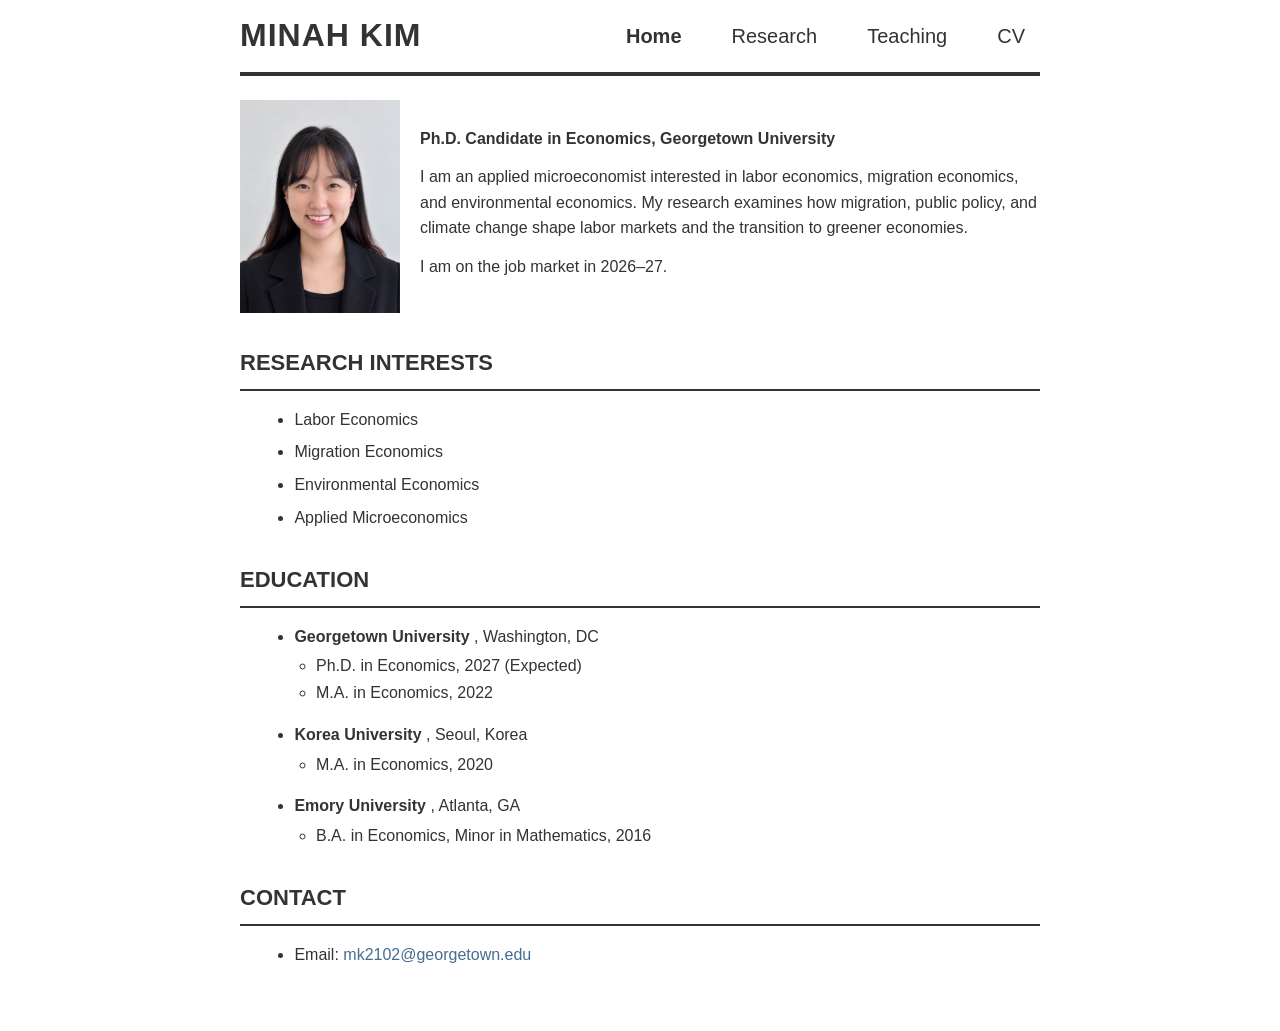
==== index.html @ 1e12db06 "Publish editable HTML/CSS academic website" ====
<!doctype html>
<html lang="en">
<head>
  <meta charset="utf-8">
  <meta name="viewport" content="width=device-width, initial-scale=1">
  <title>Minah Kim | Economist | Georgetown University</title>
  <meta name="description" content="Minah Kim is a Ph.D. candidate in Economics at Georgetown University, studying labor, migration, and environmental economics. On the 2026–27 job market.">
  <meta name="author" content="Minah Kim">
  <link rel="canonical" href="https://minahkim-econ.github.io/">
  <meta property="og:type" content="website">
  <meta property="og:site_name" content="Minah Kim">
  <meta property="og:title" content="Minah Kim | Economist | Georgetown University">
  <meta property="og:description" content="Minah Kim is a Ph.D. candidate in Economics at Georgetown University, studying labor, migration, and environmental economics. On the 2026–27 job market.">
  <meta property="og:url" content="https://minahkim-econ.github.io/">
  <meta property="og:image" content="https://minahkim-econ.github.io/profile.jpg">
  <meta property="og:image:alt" content="Minah Kim">
  <meta name="twitter:card" content="summary">
  <link rel="icon" href="favicon.svg" type="image/svg+xml">
  <link rel="stylesheet" href="style.css">
  <script type="application/ld+json">
{
  "@context": "https://schema.org",
  "@type": "Person",
  "@id": "https://minahkim-econ.github.io/#minah-kim",
  "name": "Minah Kim",
  "url": "https://minahkim-econ.github.io/",
  "image": "https://minahkim-econ.github.io/profile.jpg",
  "jobTitle": "Ph.D. Candidate in Economics",
  "affiliation": {
    "@type": "CollegeOrUniversity",
    "name": "Georgetown University"
  },
  "knowsAbout": [
    "Labor Economics",
    "Migration Economics",
    "Environmental Economics",
    "Applied Microeconomics"
  ]
}
  </script>
</head>
<body>
  <a class="skip-link" href="#content">Skip to main content</a>
  <!-- The same navigation is repeated in all four files for direct HTML editing. -->
  <header class="site-header">
    <div class="header-container">
      <h1 class="site-name"><a href="index.html">MINAH KIM</a></h1>
      <nav aria-label="Primary navigation">
        <ul>
          <li><a href="index.html" aria-current="page">Home</a></li>
          <li><a href="research.html">Research</a></li>
          <li><a href="teaching.html">Teaching</a></li>
          <li><a href="cv.html">CV</a></li>
        </ul>
      </nav>
    </div>
  </header>
  <!-- Edit this page’s content below. No JavaScript or iframe is used for text. -->
<main id="content" tabindex="-1">
 <section id="profile-section">
  <div id="profile-picture">
   <img alt="Minah Kim" decoding="async" height="600" src="profile.jpg" width="450"/>
  </div>
  <div id="research-statement">
   <p>
    <strong>
     Ph.D. Candidate in Economics, Georgetown University
    </strong>
   </p>
   <p>
    I am an applied microeconomist interested in labor economics, migration economics, and environmental economics. My research examines how migration, public policy, and climate change shape labor markets and the transition to greener economies.
   </p>
   <p>
    I am on the job market in 2026–27.
   </p>
  </div>
 </section>
 <section class="home-info-section">
  <h2>
   RESEARCH INTERESTS
  </h2>
  <div class="home-section-content">
   <ul class="home-bullet-list">
    <li>
     Labor Economics
    </li>
    <li>
     Migration Economics
    </li>
    <li>
     Environmental Economics
    </li>
    <li>
     Applied Microeconomics
    </li>
   </ul>
  </div>
 </section>
 <section class="home-info-section">
  <h2>
   EDUCATION
  </h2>
  <div class="home-section-content">
   <ul class="home-bullet-list education-list">
    <li>
     <strong>
      Georgetown University
     </strong>, Washington, DC
     <ul class="education-detail-list">
      <li>
       Ph.D. in Economics, 2027 (Expected)
      </li>
      <li>
       M.A. in Economics, 2022
      </li>
     </ul>
    </li>
    <li>
     <strong>
      Korea University
     </strong>, Seoul, Korea
     <ul class="education-detail-list">
      <li>
       M.A. in Economics, 2020
      </li>
     </ul>
    </li>
    <li>
     <strong>
      Emory University
     </strong>, Atlanta, GA
     <ul class="education-detail-list">
      <li>
       B.A. in Economics, Minor in Mathematics, 2016
      </li>
     </ul>
    </li>
   </ul>
  </div>
 </section>
 <section class="home-info-section">
  <h2>
   CONTACT
  </h2>
  <div class="home-section-content">
   <ul class="home-bullet-list">
    <li>
     Email:
     <a href="mailto:mk2102@georgetown.edu">
      mk2102@georgetown.edu
     </a>
    </li>
   </ul>
  </div>
 </section>
</main>

</body>
</html>
---- style.css ----
/* Shared design for Minah Kim's website. Edit this file to change appearance. */
:root {
  color-scheme: light;
  --text: #333;
  --heading-blue: #3b628c;
  --link-blue: #486b92;
  --page-width: 800px;
}

* { box-sizing: border-box; }
html { scroll-padding-top: 110px; }
body {
  margin: 0;
  background: #fff;
  color: var(--text);
  font-family: Lato, Arial, Helvetica, sans-serif;
  font-size: 16px;
  line-height: 1.6;
}
a { color: var(--link-blue); text-underline-offset: 3px; }
a:hover { text-decoration: underline; }
a:focus-visible { outline: 3px solid var(--text); outline-offset: 3px; }
img { display: block; max-width: 100%; height: auto; }
.sr-only {
  position: absolute;
  width: 1px;
  height: 1px;
  padding: 0;
  margin: -1px;
  overflow: hidden;
  clip-path: inset(50%);
  white-space: nowrap;
  border: 0;
}
.skip-link {
  position: fixed;
  z-index: 2000;
  top: 8px;
  left: 8px;
  padding: 8px 12px;
  background: white;
  transform: translateY(-200%);
}
.skip-link:focus { transform: translateY(0); }

/* Sticky positioning lets the mobile header grow without covering the content. */
.site-header {
  position: sticky;
  z-index: 1000;
  top: 0;
  background: #fff;
  font-family: "Trebuchet MS", Arial, sans-serif;
}
.header-container {
  display: flex;
  justify-content: space-between;
  align-items: center;
  width: min(var(--page-width), calc(100% - 32px));
  margin: 0 auto;
  padding: 10px 0;
  border-bottom: 4px solid var(--text);
}
.site-name {
  margin: 0;
  font-size: 32px;
  font-weight: 700;
  line-height: 1.6;
  letter-spacing: 1px;
}
.site-name a { color: inherit; text-decoration: none; }
nav ul {
  display: flex;
  gap: 20px;
  margin: 0;
  padding: 0;
  list-style: none;
}
nav a {
  display: inline-block;
  padding: 10px 15px;
  border-radius: 5px;
  color: var(--text);
  font-size: 20px;
  font-weight: 500;
  text-decoration: none;
}
nav a:hover { outline: 3px solid var(--text); text-decoration: none; }
nav a[aria-current="page"] { font-weight: 700; }

main {
  width: min(var(--page-width), calc(100% - 32px));
  margin: 24px auto 0;
  padding-bottom: 32px;
  overflow-wrap: break-word;
}
main:focus { outline: none; }
section { margin-bottom: 2rem; }
h2 {
  margin: 0 0 16px;
  padding-bottom: 8px;
  border-bottom: 2px solid var(--text);
  font-family: "Trebuchet MS", Arial, sans-serif;
  font-size: 22px;
  font-weight: 700;
}
h3 {
  margin: 0 0 .5em;
  color: var(--heading-blue);
  font-family: "Trebuchet MS", Arial, sans-serif;
  font-size: 18px;
  font-weight: 700;
}
p { margin: .3em 0 .8em; }
main a { text-decoration: none; }
#profile-section { display: flex; align-items: center; gap: 20px; margin-bottom: 32px; }
#profile-picture { flex: 0 0 160px; }
#profile-picture img { width: 160px; height: auto; }
#research-statement { flex: 1; min-width: 0; }
.home-section-content { margin-left: 1rem; padding-left: 1.25rem; }
.home-bullet-list { margin: 0; padding-left: 1.15rem; }
.home-bullet-list > li { margin-bottom: .45rem; }
.home-bullet-list > li:last-child { margin-bottom: 0; }
.education-list > li { margin-bottom: 1rem; }
.education-detail-list { margin: .25rem 0 0; padding-left: 1.35rem; list-style: circle; }
.education-detail-list li { margin-bottom: .1rem; }
.research-paper { margin-bottom: 2.5rem; }
.paper-status { color: #666; font-size: .9rem; font-style: italic; }
.publication-entry { margin-bottom: 1.5rem; }
.publication-entry h3 a { color: inherit; text-decoration: underline; }

/* Teaching evaluation table and the original student feedback layout. */
.instructor-evaluation-context { margin: 1rem 0 1.25rem; padding: .9rem 1rem; background: #f5f7f9; }
.summary-section { margin-bottom: 1rem; overflow-x: auto; }
.summary-table { width: 100%; border-collapse: collapse; }
.summary-table th, .summary-table td { padding: 6px; border-bottom: 1px solid #ddd; text-align: left; }
.summary-table th { background: var(--heading-blue); color: #fff; font-weight: 700; }
.summary-table th:last-child, .summary-table td:last-child { width: 210px; text-align: center; }
.summary-table tbody tr:hover { background: #f5f5f5; }
.feedback-section { font-family: "Trebuchet MS", Arial, sans-serif; }
.feedback-section h3 { margin-top: 1.5rem; color: #555; }
.feedback-section ul { margin: 0; padding: 0; list-style: none; }
.feedback-section li { margin-bottom: 1.5rem; padding: 1rem; background: #f9f9f9; }
.feedback-section blockquote { margin: 0; font-style: italic; }
.feedback-section cite { display: block; margin-top: .5rem; color: #666; font-size: .9rem; }

/* Only the CV PDF uses an iframe. */
.cv-heading { border-bottom: 0; }
.cv-intro { margin-bottom: 1.25rem; }
.cv-viewer { display: block; width: 100%; height: 1100px; border: 1px solid #ddd; }

@media (max-width: 768px) {
  .header-container { flex-wrap: wrap; gap: 8px; }
  .site-name { font-size: 28px; line-height: 1.15; }
  nav ul { flex-wrap: wrap; gap: 12px; }
  nav a { padding: 8px 10px; font-size: 18px; }
  #profile-section { flex-direction: column; align-items: flex-start; gap: 16px; }
  #profile-picture { flex-basis: auto; }
  #research-statement p { font-size: 1.05rem; }
  .home-section-content { margin-left: .25rem; padding-left: 1rem; }
}
@media (max-width: 600px) {
  .header-container { display: block; }
  nav ul { justify-content: space-between; gap: 2px; margin-top: 8px; }
  nav a { padding: 6px 7px; font-size: 16px; }
  .cv-viewer { height: 750px; }
  .summary-table th:last-child, .summary-table td:last-child { width: 120px; }
  html { scroll-padding-top: 125px; }
}
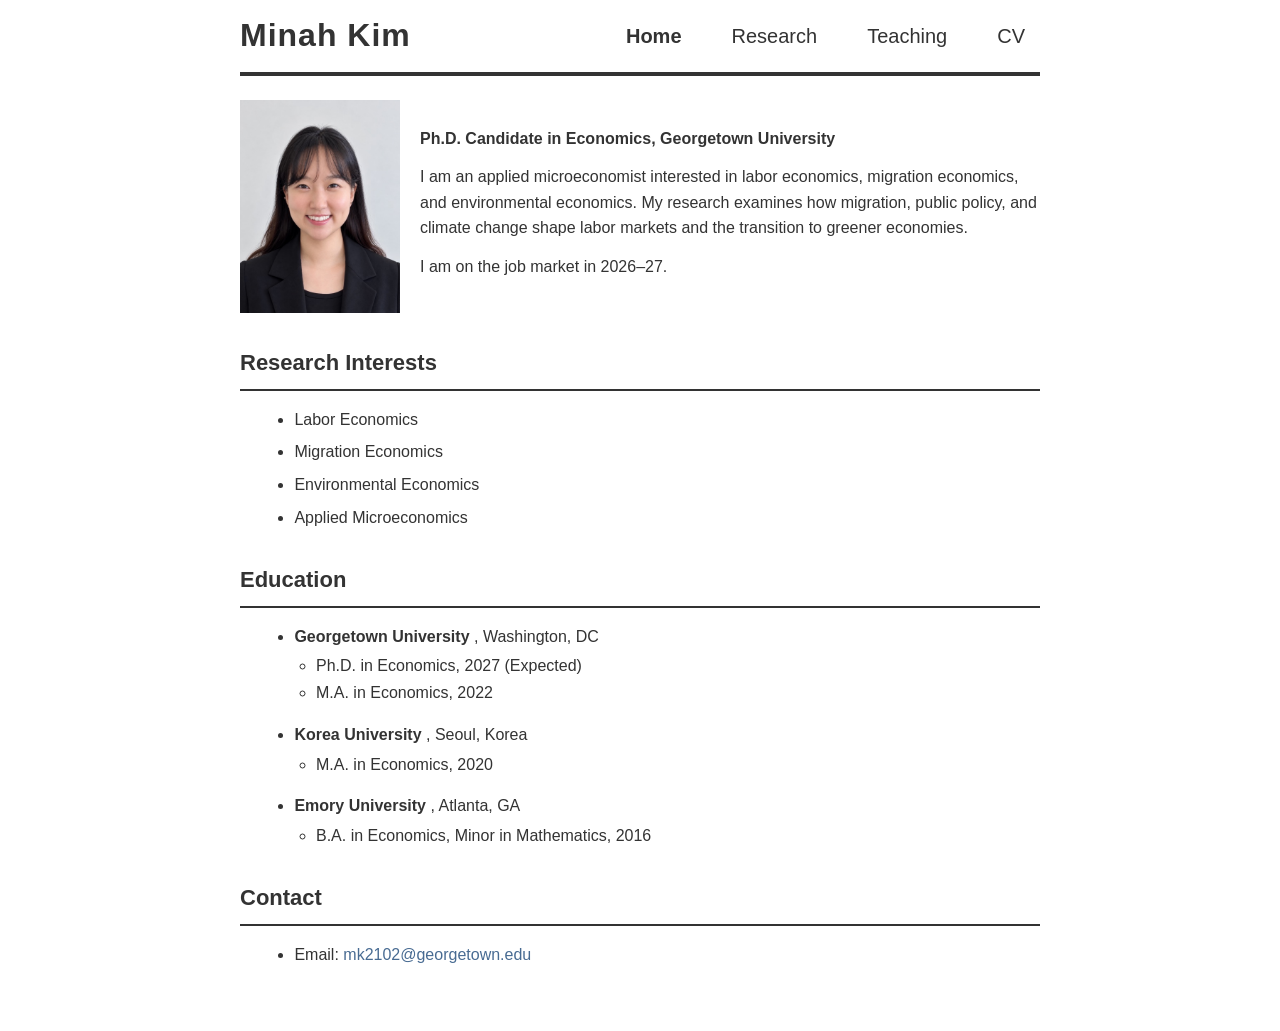
==== commit b50ca1b1: "Use title case for Home headings" ====
--- a/index.html
+++ b/index.html
@@ -3,7 +3,7 @@
 <head>
   <meta charset="utf-8">
   <meta name="viewport" content="width=device-width, initial-scale=1">
-  <title>Minah Kim | Economist | Georgetown University</title>
+  <title>Minah Kim</title>
   <meta name="description" content="Minah Kim is a Ph.D. candidate in Economics at Georgetown University, studying labor, migration, and environmental economics. On the 2026–27 job market.">
   <meta name="author" content="Minah Kim">
   <link rel="canonical" href="https://minahkim-econ.github.io/">
@@ -44,7 +44,7 @@
   <!-- The same navigation is repeated in all four files for direct HTML editing. -->
   <header class="site-header">
     <div class="header-container">
-      <h1 class="site-name"><a href="index.html">MINAH KIM</a></h1>
+      <h1 class="site-name"><a href="index.html">Minah Kim</a></h1>
       <nav aria-label="Primary navigation">
         <ul>
           <li><a href="index.html" aria-current="page">Home</a></li>
@@ -77,7 +77,7 @@
  </section>
  <section class="home-info-section">
   <h2>
-   RESEARCH INTERESTS
+   Research Interests
   </h2>
   <div class="home-section-content">
    <ul class="home-bullet-list">
@@ -98,7 +98,7 @@
  </section>
  <section class="home-info-section">
   <h2>
-   EDUCATION
+   Education
   </h2>
   <div class="home-section-content">
    <ul class="home-bullet-list education-list">
@@ -140,7 +140,7 @@
  </section>
  <section class="home-info-section">
   <h2>
-   CONTACT
+   Contact
   </h2>
   <div class="home-section-content">
    <ul class="home-bullet-list">
